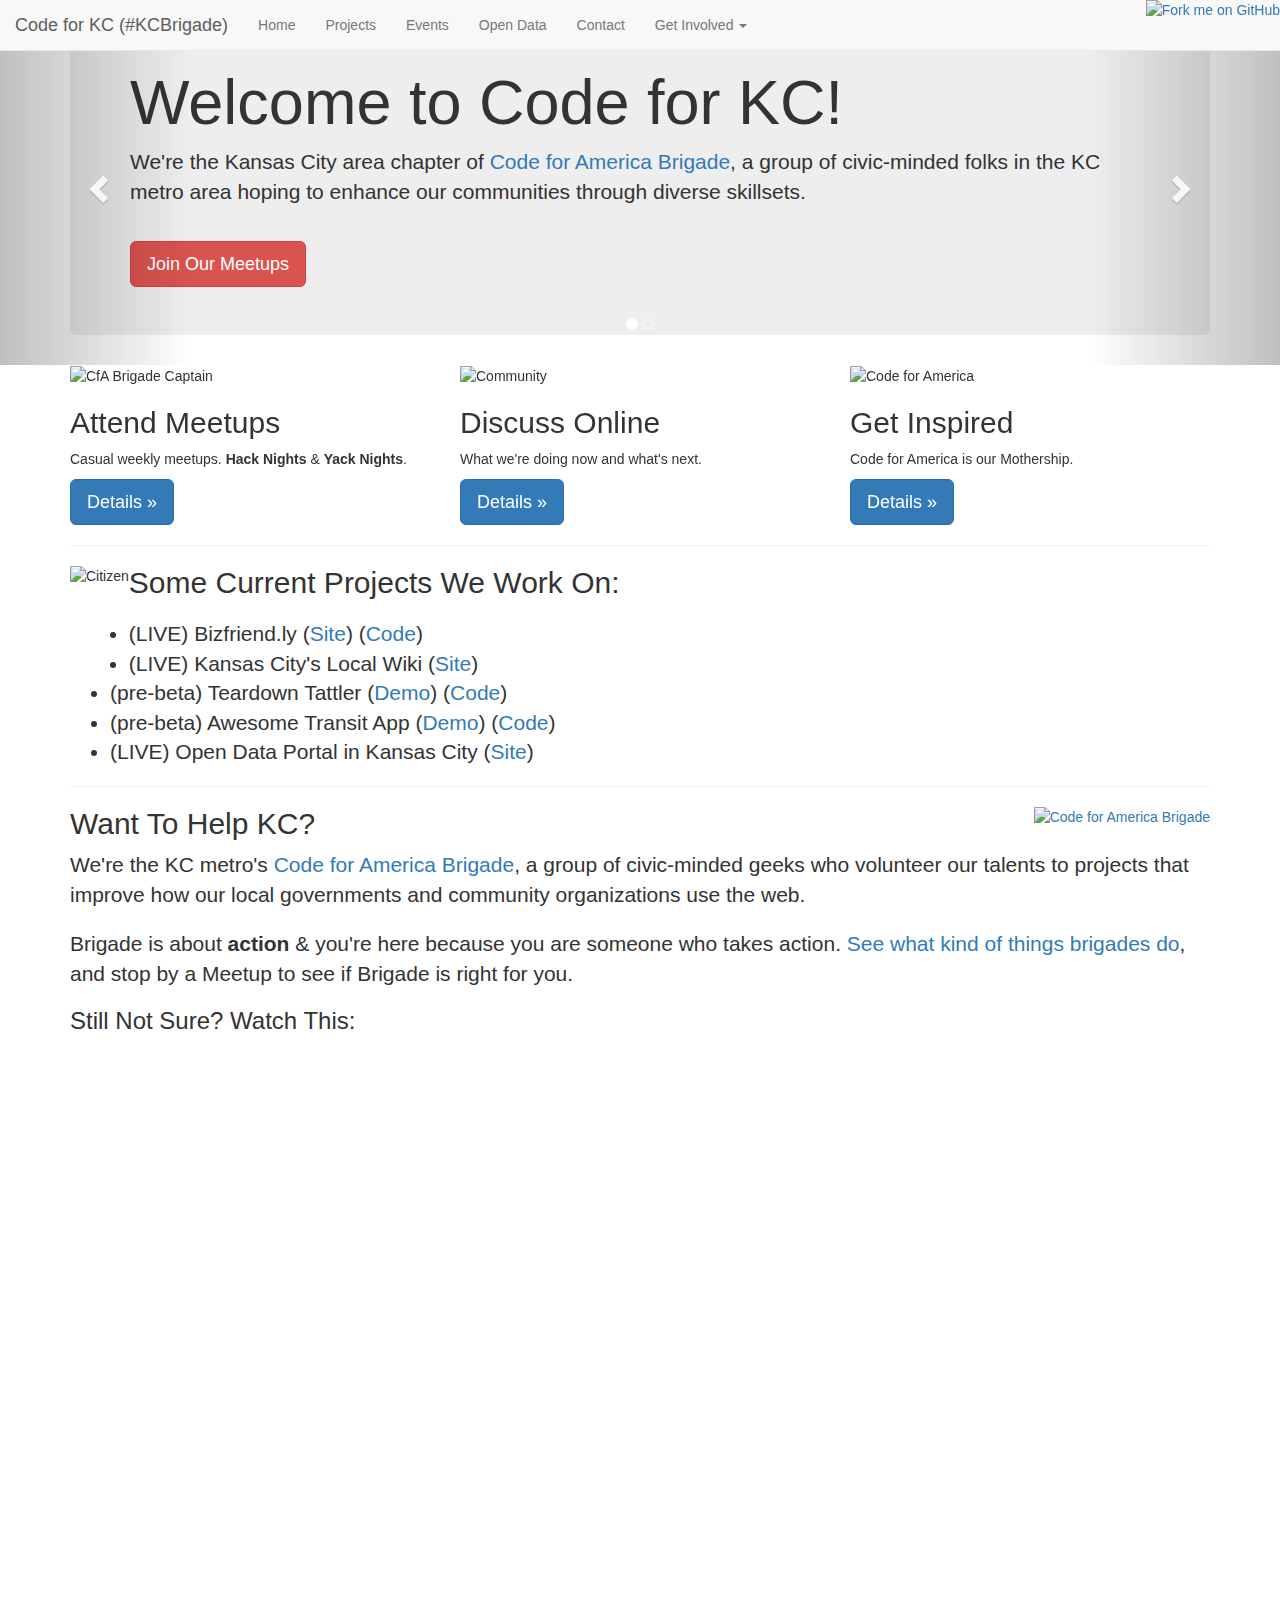
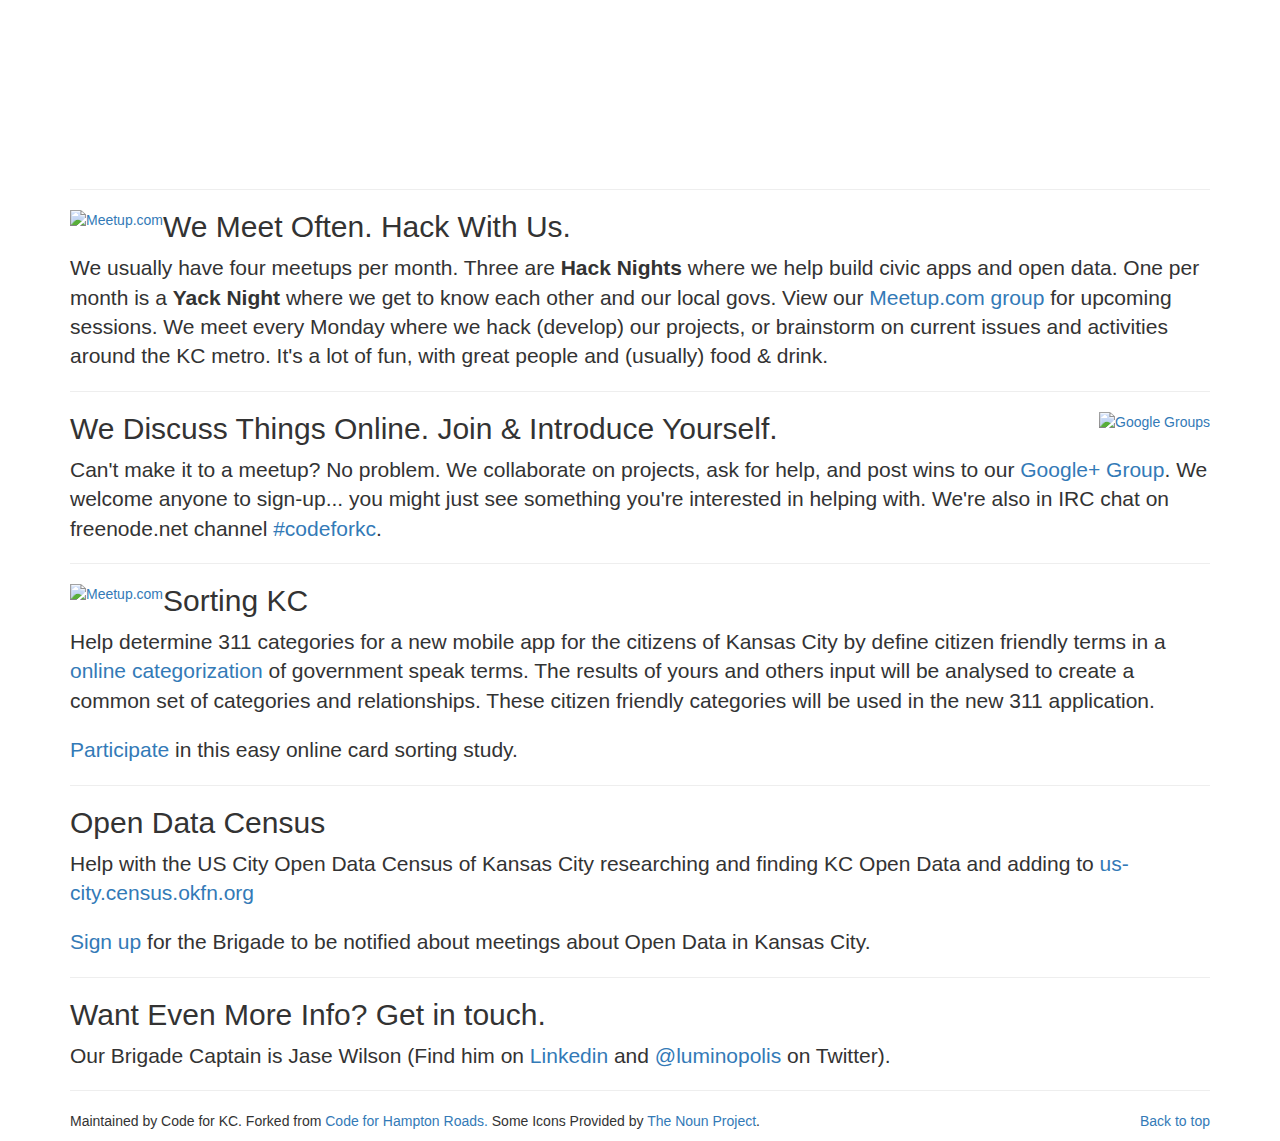
==== index.html @ 4183e601 "Reverted back to per NDoCH, kept Sorting KC and Open Data Census" ====
<!DOCTYPE html>
<html lang="en-US">
  <head>
    <meta charset="utf-8">
    <title>Code for Kansas City | A Code for America Brigade</title>
    <meta name="description" content="Kansas City locals helping KC area governments open their data and create meaningful apps">
    <link rel="shortcut icon" href="favicon.ico" />
    <link href="http://netdna.bootstrapcdn.com/bootstrap/3.0.2/css/bootstrap.min.css" rel="stylesheet">
    <link href="style.css" rel="stylesheet">
    <script src="http://code.jquery.com/jquery-1.9.1.min.js"></script>
    <script src="http://netdna.bootstrapcdn.com/bootstrap/3.0.2/js/bootstrap.min.js"></script>
    <meta name="viewport" content="width=device-width, initial-scale=1.0">
    <script src="fitvids.js"></script>
    <script>
      $(document).ready(function(){
        $("#cfa").fitVids();
      });
    </script>
    
    <script type="text/javascript">
      var _gaq = _gaq || [];
      var pluginUrl = 
      '//www.google-analytics.com/plugins/ga/inpage_linkid.js';
      _gaq.push(['_require', 'inpage_linkid', pluginUrl])
      _gaq.push(['_setAccount', 'abcde']);
      _gaq.push(['_setDomainName', 'codeforkansascity.org']);
      _gaq.push(['_trackPageview']);

      (function() {
        var ga = document.createElement('script'); ga.type = 'text/javascript'; ga.async = true;
        ga.src = ('https:' == document.location.protocol ? 'https://ssl' : 'http://www') + '.google-analytics.com/ga.js';
        var s = document.getElementsByTagName('script')[0]; s.parentNode.insertBefore(ga, s);
      })();
    </script>
    <!-- HTML5 shim, for IE6-8 support of HTML5 elements -->
    <!--[if lt IE 9]>
      <script src="http://html5shim.googlecode.com/svn/trunk/html5.js"></script>
    <![endif]-->
  </head>

  <body data-spy="scroll" data-target=".navbar">

    <!-- NAVBAR
    ================================================== -->
      <nav class="navbar navbar-default navbar-fixed-top" role="navigation">
        <!-- Brand and toggle get grouped for better mobile display -->
        <div class="navbar-header">
          <button type="button" class="navbar-toggle" data-toggle="collapse" data-target="#bs-example-navbar-collapse-1">
            <span class="sr-only">Toggle navigation</span>
            <span class="icon-bar"></span>
            <span class="icon-bar"></span>
            <span class="icon-bar"></span>
          </button>
          <a class="navbar-brand" href="#">Code for KC (#KCBrigade)</a>
        </div>

        <!-- Collect the nav links, forms, and other content for toggling -->
        <div class="collapse navbar-collapse" id="bs-example-navbar-collapse-1">
          <ul class="nav navbar-nav">
            <li><a href="#">Home</a></li>
            <li><a href="#projects">Projects</a></li>
            <li><a href="#meetup">Events</a></li>
            <li><a href="#odc">Open Data</a></li>
            <li><a href="#contact">Contact</a></li>
            <li class="dropdown">
              <a href="#" class="dropdown-toggle" data-toggle="dropdown">Get Involved <b class="caret"></b></a>
              <ul class="dropdown-menu">
                <li><a href="http://www.meetup.com/kcbrigade"><span class="glyphicon glyphicon-calendar"></span> At Meetups</a></li>
                <li><a href="https://plus.google.com/communities/100955515676911241506"><span class="glyphicon glyphicon-plus"></span> On Google+</a></li>
                <li><a href="http://webchat.freenode.net?channels=codeforkc&uio=d4"><span class="glyphicon glyphicon-transfer"></span> In #IRC</a></li>
                <li class="divider"></li>
                <li><a href="https://github.com/luminopolis"><span class="glyphicon glyphicon-tower"></span> Our Code</a></li>
                <!--
                <li class="divider"></li>
                list individual projects here <li><a href="#">Separated link</a></li>
                -->
              </ul>
            </li>
          </ul>
         
       <!--   <ul class="nav navbar-nav navbar-right">
            <li><a href="#">Link</a></li>
            <li class="dropdown">
              <a href="#" class="dropdown-toggle" data-toggle="dropdown">Dropdown <b class="caret"></b></a>
              <ul class="dropdown-menu">
                <li><a href="#">Action</a></li>
                <li><a href="#">Another action</a></li>
                <li><a href="#">Something else here</a></li>
                <li class="divider"></li>
                <li><a href="#">Separated link</a></li>
              </ul>
            </li>
          </ul>
        </div>-->
         <!-- /.navbar-collapse -->
      </nav>
    


  <!-- fork me banner, top right
  ================================================== -->

  <a class="forkme" href="https://github.com/luminopolis/codeforkc.org"><img style="position: absolute; top: 0; right: 0; border: 0; z-index: 10000;" src="https://s3.amazonaws.com/github/ribbons/forkme_right_gray_6d6d6d.png" alt="Fork me on GitHub"></a>



    <!-- Carousel - only using one at the moment
    ================================================== -->
    <div id="banner" class="carousel slide" data-ride="carousel" data-interval="10000">
       <!-- Indicators -->
       <ol class="carousel-indicators">
         <li data-target="#banner" data-slide-to="0" class="active"></li>
         <li data-target="#banner" data-slide-to="1"></li>
       </ol>

      <div class="carousel-inner">

        <div class="item active">
          <div class="container">
            <div class="jumbotron col-md-12">
              <h1>Welcome to Code for KC!</h1>
              <p class="lead">
                We're the Kansas City area chapter of <a target="_blank" href="http://brigade.codeforamerica.org">Code for America Brigade</a>, a group of civic-minded folks in the KC metro area hoping to enhance our communities through diverse skillsets.</p>
              <br />
              <a class="btn btn-danger btn-lg" href="http://www.meetup.com/kcbrigade">Join Our Meetups</a>
            </div>
          </div>
        </div>

      </div>
      <a class="left carousel-control" href="#banner" data-slide="prev">
        <span class="glyphicon glyphicon-chevron-left"></span>
      </a>
      <a class="right carousel-control" href="#banner" data-slide="next">
        <span class="glyphicon glyphicon-chevron-right"></span>
      </a>
    </div><!-- /.carousel -->

    
    
    <div class="container marketing clearleft">


    <!-- Marketing messaging and featurettes
    ================================================== -->
    <!-- Wrap the rest of the page in another container to center all the content. -->



      <!-- Three columns of text below the carousel -->
      <div class="row">
        
        <div class="col-sm-4">
          <img src="images/captain.png" alt="CfA Brigade Captain" />
          <h2>Attend Meetups</h2>
          <p>Casual weekly meetups. <strong>Hack Nights</strong> &amp; <strong>Yack Nights</strong>.</p>
          <a class="btn btn-primary btn-lg" href="#meetup">Details &raquo;</a>
        </div><!-- /.span4 -->

        <div class="col-sm-4">
          <img src="images/community.png" alt="Community" />
          <h2>Discuss Online</h2>
          <p>What we're doing now and what's next.</p>
          <a class="btn btn-primary btn-lg" href="#groups">Details &raquo;</a>
        </div><!-- /.span4 -->

        <div class="col-sm-4">
          <img src="images/cfa_logo_greyscale.png" alt="Code for America" />
          <h2>Get Inspired</h2>
          <p>Code for America is our Mothership. 
          </p>
          <a class="btn btn-primary btn-lg" href="#cfa">Details &raquo;</a>
        </div><!-- /.span4 -->
      </div><!-- /.row -->


      <!-- START THE FEATURETTES -->

        


      <div id="projects">
      <hr class="featurette-divider">

      <div class="featurette">
        <img class="featurette-image pull-left" style="padding-bottom: 75px" src="images/noun_project_756_citizen.png" alt="Citizen" name="projects" />
        <h2 class="featurette-heading">Some Current Projects We Work On:</h2>
        <p class="lead">
          <ul class="lead">
            <li>
              (LIVE) Bizfriend.ly
              (<a href="http://bizfriend.ly/">Site</a>)
            (<a href="https://github.com/codeforamerica/bizfriendly-web">Code</a>)</li>
            <li>
              (LIVE) Kansas City's Local Wiki
              (<a href="http://wikikc.org/">Site</a>)</li>      
            <li>
              (pre-beta) Teardown Tattler
              (<a href="http://teardowntattler.com">Demo</a>)
              (<a href="https://github.com/luminopolis/teardown-tattler">Code</a>)</li>
            <li>
              (pre-beta) Awesome Transit App
              (<a href="http://look.itsab.us:8080/">Demo</a>)
              (<a href="#">Code</a>)</li>  
            <li>
              (LIVE) Open Data Portal in Kansas City
              (<a href="http://data.kcmo.org">Site</a>)</li>
          </ul>
        </p>
      </div>
    </div>

    <div id="cfa">
      
      <hr class="featurette-divider">

      <div class="featurette">
        <a href="http://brigade.codeforamerica.org/">
          <img name="cfa" class="featurette-image pull-right" src="images/cfa_brigade_logo.png" alt="Code for America Brigade" />
        </a>
        <h2 class="featurette-heading">Want To Help KC?</h2>
        <p class="lead">We're the KC metro's <a href="http://brigade.codeforamerica.org/">Code for America Brigade</a>,
         a group of civic-minded geeks who volunteer our talents to projects that improve how our local governments and community organizations use the web.
          </p>
          
            <p class="lead">Brigade is about <strong>action</strong> &amp; you're here because you are someone who takes action.
            <a href="http://brigade.codeforamerica.org/pages/activities">See what kind of things brigades do</a>, and stop by a Meetup to see if Brigade is right for you.</a></p>
          <h3>Still Not Sure? Watch This:</h3>
          <iframe width="1280" height="720" src="//www.youtube.com/embed/n4EhJ898r-k" frameborder="0" allowfullscreen></iframe>
      </div>
    </div>

    <div id="meetup">
      
      <hr class="featurette-divider">

      <div class="featurette">
        <a href="http://www.meetup.com/kcbrigade">
          <img name="meetup" class="featurette-image pull-left" src="images/meetup.jpg" alt="Meetup.com" />
          </a>
          <!--<iframe width="225" height="570" src="http://meetu.ps/24X1wF" frameborder="0"></iframe>-->
        <h2 class="featurette-heading">We Meet Often. <span class="muted">Hack With Us.</span></h2>
        
  
        <p class="lead">We usually have four meetups per month. Three are <strong>Hack Nights</strong> where we help build civic apps and open data. One per month is a <strong>Yack Night</strong> where we get to know each other and our local govs. View our <a href="http://www.meetup.com/kcbrigade">
          Meetup.com group</a> for upcoming sessions. We meet every
          Monday where we hack (develop) our projects,
          or brainstorm on current issues and activities around the KC metro. It's a lot of fun, with great people and (usually) food &amp; drink.</p>
      </div>
    </div>
      
      
    <div id="groups">
      <hr class="featurette-divider">

      <div class="featurette">
        <a href="https://groups.google.com/a/codeforamerica.org/forum/#!forum/c4hrva">
          <img name="groups" class="featurette-image pull-right" src="images/google_groups.png" alt="Google Groups" />
        </a>
        <h2 class="featurette-heading">We Discuss Things Online. <span class="muted">Join &amp; Introduce Yourself.</span></h2>
        <p class="lead">
          Can't make it to a meetup?  No problem. We collaborate on projects, ask for help, and post wins
          to our <a href="https://plus.google.com/communities/100955515676911241506">Google+ Group</a>. We welcome anyone to sign-up... you might just see something you're interested in helping with. We're also in IRC chat on freenode.net channel <a href="http://webchat.freenode.net?channels=codeforkc&uio=d4">#codeforkc</a>.</p>
      </div>
    </div>
   


    <div id="sortingkc">
      <hr class="featurette-divider">
      <div class="featurette">

        <a href="https://452de9a.optimalworkshop.com/optimalsort/h175u237-0">
          <img name="meetup" class="featurette-image pull-left" src="images/sortingkc.png" alt="Meetup.com" />
	</a>

        <h2 class="featurette-heading">Sorting KC</h2>

           <p class="lead">
Help determine 311 categories for a new mobile app for the citizens of Kansas City by 
define citizen friendly terms in a 
           <a href="https://452de9a.optimalworkshop.com/optimalsort/h175u237-0">online categorization</a> 
           of government speak terms.  
           The results of yours and others input will be analysed to create a common set of categories and relationships.
           These citizen friendly categories will be used in the new 311 application.</p>

           <p class="lead"><a href="https://452de9a.optimalworkshop.com/optimalsort/h175u237-0">Participate</a> 
           in this easy online card sorting study.</p>

      </div>
    </div>
 
    <div id="odc">
      <hr class="featurette-divider">

      <div class="featurette">
        <h2 class="featurette-heading">Open Data Census</h2>
	<p class="lead">Help with the US City Open Data Census of Kansas City researching and finding KC Open Data and adding to 
	<a href="http://us-city.census.okfn.org">us-city.census.okfn.org</a></p>
	<p class="lead"><a href="http://www.meetup.com/kcbrigade">Sign up</a> for the Brigade to be notified about meetings about Open Data in Kansas City.</p>
      </div>
    </div>

    <div id="contact">
      <hr class="featurette-divider">

      <div class="featurette">
        <img name="contact" class="featurette-image pull-right" src="">
        <h2 class="featurette-heading">Want Even More Info? <span class="muted">Get in touch.</span></h2>
        <p class="lead">Our Brigade Captain is Jase Wilson (Find him on <a href="http://linkedin.com/in/luminopolis">Linkedin</a> and <a href="https://twitter.com/luminopolis">@luminopolis</a> on Twitter).</p>
      </div>
    </div>

      <hr class="featurette-divider">

      <!-- /END THE FEATURETTES -->


      <!-- FOOTER -->
      <footer>
        <p class="pull-right"><a href="#">Back to top</a></p>
        <p>Maintained by Code for KC. Forked from <a href="http://codeforhamptonroads.org">Code for Hampton Roads.</a> Some Icons Provided by <a href="http://thenounproject.com">The Noun Project</a>.</p>
      </footer>

    </div><!-- /.container -->
  </body>
<script src="bootstrap-tooltip.js"></script>
<script>  	

  $(document).ready(function(){

    //GLOBAL VARIABLES HERE//
    var apiKey = "2ac783a2a6ae44852301b2d5672",
        meetupGroupUrl = "KCBrigade";

    var memberList = new Array();

    //get the next event
    $.getJSON("http://api.meetup.com/2/events?status=upcoming&order=time&limited_events=False&group_urlname=" + meetupGroupUrl+ "&desc=false&offset=0&format=json&page=20&fields=&sig_id=7997287&sig=1e967902e7837fbd5625d4397b299dc608a6943d&callback=?",function(upcomingData) { 

      eventTime = upcomingData.results[0].time - 900000;  //checkins display 15 minutes ahead of time.
      currentTime = new Date().getTime();
      //currentTime = eventTime + 1 //testing value
      if (upcomingData.results[0].duration) {
        eventEndTime = eventTime + upcomingData.results[0].duration;  //if a specific end time is set for the given event, it is used.
      } else {
        eventEndTime = eventTime + 60000*60*3; //else, the event is assumed to be three hours long.
      }

      eventId = upcomingData.results[0].id;
      //eventId = "113850802";

      if (currentTime >= eventTime && currentTime < eventEndTime) { 
 
        var memberbox = "<div class='memberbox'></div>";
        $(".carousel-caption").append(memberbox);
        $(".memberbox").hide();

      function showThumbnails() {
        
        //get the checkin data for the next event
        $.getJSON("https://api.meetup.com/2/checkins?key="+apiKey+"&sign=true&event_id="+eventId+"&page=20&callback=?",function(checkinData) {

            howMany = checkinData.meta.count;

            if (howMany === 0) {

              $(".memberbox").html("<h2>Nobody has checked in yet.</h2>");
              $(".memberbox").slideDown();          
 
            } else if (howMany >= 1) {

              $.each(checkinData.results, function(i,checkinData) {

                $.getJSON("https://api.meetup.com/2/member/"+checkinData.member_id+"?key="+apiKey+"&&sign=true&page=20&callback=?", function(memberData) { 
                    
                    var memberName = memberData.name,
                        toolTips = "<a class='tip' href='#' data-toggle='tooltip' data-placement='bottom' data-original-title='"+memberData.name+"'>", 
                        memberPix  = memberData.photo.thumb_link,
                        memberThumb = toolTips +"<img class='pix-thumb' src='"+memberPix+"' alt='"+ memberData.name +"'/></a>";
                    
                    if (memberList.indexOf(memberName) === -1) {
                        
                        memberList.push(memberName);
                        $(memberThumb).appendTo($(".memberbox"));
                        console.log(memberList);

                    } else {
                      //do nothing
                    } 
                                      
                    $('.tip').tooltip();

                });

              });

              //event information  
              $.getJSON("https://api.meetup.com/2/events?key="+apiKey+"&sign=true&event_id="+eventId+"&page=20&callback=?", function(eventData) { 

                  var eventName = eventData.results[0].name,
                    eventLocation = eventData.results[0].venue.name,
                    eventStAddress = eventData.results[0].venue.address_1,
                    eventCity = eventData.results[0].venue.city,
                    eventState = eventData.results[0].venue.state,
                    eventURL = eventData.results[0].event_url;
                    
                $(window).load(function(){
                  var memberCount = memberList.length,
                      eventCheckin = "<p id='checkins'>"+memberCount+" Civic Hackers are checked in at <a href='http://maps.google.com/maps?q="+eventStAddress+" "+eventCity+" "+eventState+"'>"+eventLocation+"</a> for <a href='"+eventURL+"'>"+eventName+"</a>.</p>";
                  $(eventCheckin).appendTo($(".memberbox"));
                  $(".memberbox").slideDown();

                });

              });            
              
            }

          });
      
      }

      showThumbnails();

      console.log(memberList);
      console.log(memberList.length);

      } else {
        console.log("Nothing to see here.");
      }

      });

    });

</script>
</html>
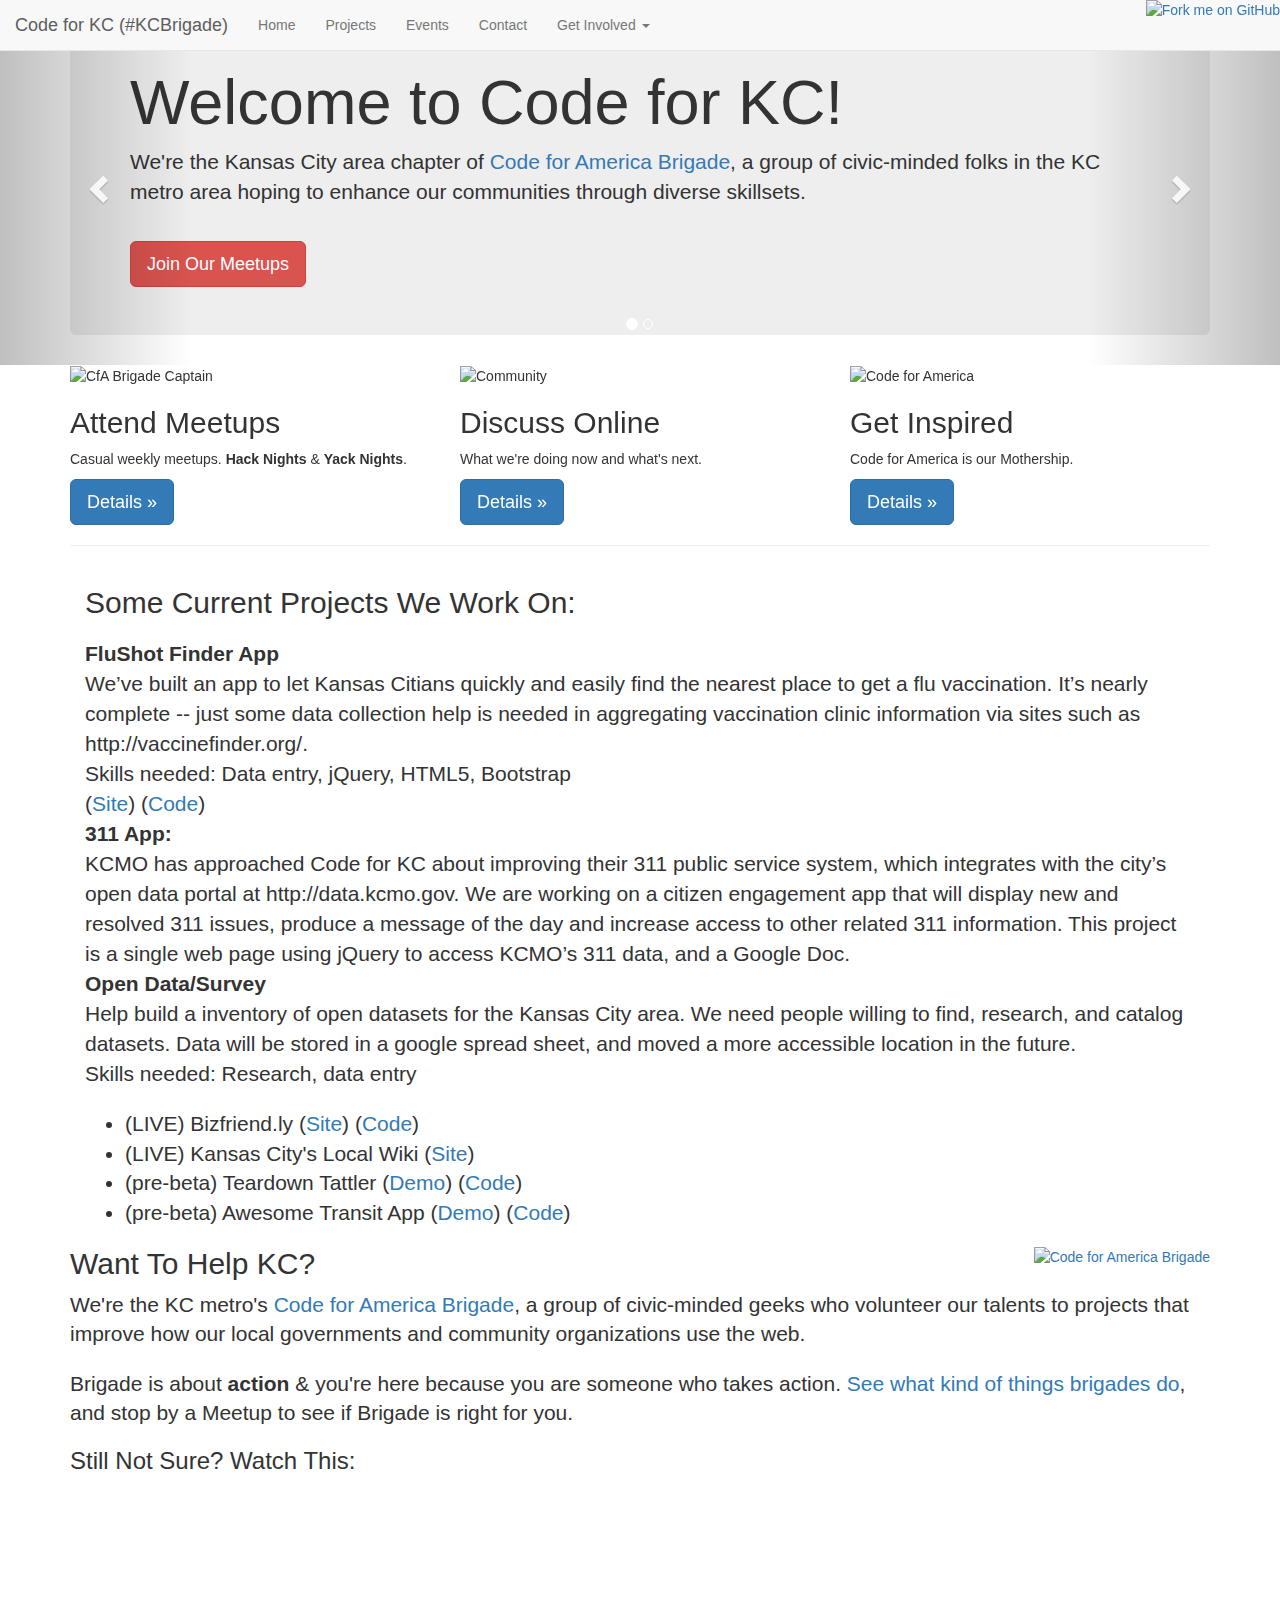
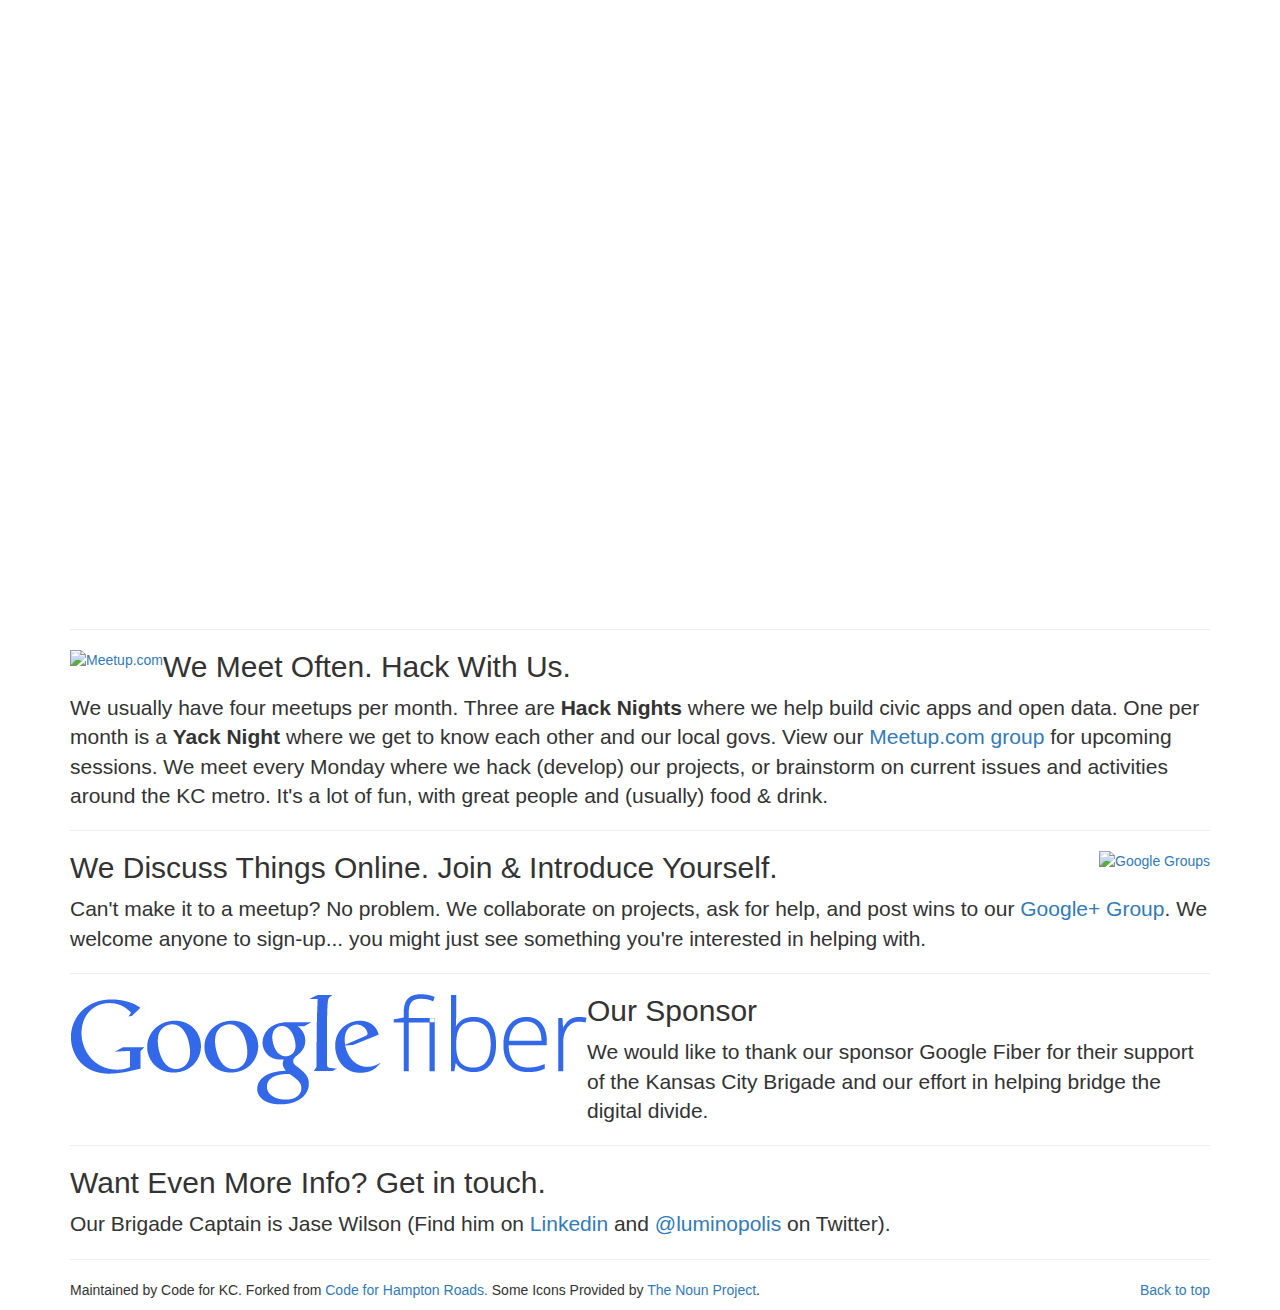
==== commit 3b095291: "Worked on projects and added Google Fiber to a new Sponsor section" ====
--- a/index.html
+++ b/index.html
@@ -1,6 +1,7 @@
 <!DOCTYPE html>
 <html lang="en-US">
   <head>
+  <!-- Pauls change -->
     <meta charset="utf-8">
     <title>Code for Kansas City | A Code for America Brigade</title>
     <meta name="description" content="Kansas City locals helping KC area governments open their data and create meaningful apps">
@@ -60,7 +61,6 @@
             <li><a href="#">Home</a></li>
             <li><a href="#projects">Projects</a></li>
             <li><a href="#meetup">Events</a></li>
-            <li><a href="#odc">Open Data</a></li>
             <li><a href="#contact">Contact</a></li>
             <li class="dropdown">
               <a href="#" class="dropdown-toggle" data-toggle="dropdown">Get Involved <b class="caret"></b></a>
@@ -183,32 +183,65 @@
       <hr class="featurette-divider">
 
       <div class="featurette">
-        <img class="featurette-image pull-left" style="padding-bottom: 75px" src="images/noun_project_756_citizen.png" alt="Citizen" name="projects" />
+        <div class="col-sm-12">
         <h2 class="featurette-heading">Some Current Projects We Work On:</h2>
-        <p class="lead">
-          <ul class="lead">
-            <li>
-              (LIVE) Bizfriend.ly
-              (<a href="http://bizfriend.ly/">Site</a>)
-            (<a href="https://github.com/codeforamerica/bizfriendly-web">Code</a>)</li>
-            <li>
-              (LIVE) Kansas City's Local Wiki
-              (<a href="http://wikikc.org/">Site</a>)</li>      
-            <li>
-              (pre-beta) Teardown Tattler
-              (<a href="http://teardowntattler.com">Demo</a>)
-              (<a href="https://github.com/luminopolis/teardown-tattler">Code</a>)</li>
-            <li>
-              (pre-beta) Awesome Transit App
-              (<a href="http://look.itsab.us:8080/">Demo</a>)
-              (<a href="#">Code</a>)</li>  
-            <li>
-              (LIVE) Open Data Portal in Kansas City
-              (<a href="http://data.kcmo.org">Site</a>)</li>
-          </ul>
-        </p>
-      </div>
-    </div>
+	
+          <p class="lead">
+            <dl class="lead">
+		<dt>FluShot Finder App</dt>
+                <dd>We’ve built an app to let Kansas Citians quickly and easily find the                      
+                   nearest place to get a flu vaccination. It’s nearly complete -- just some data collection help is
+                   needed in aggregating vaccination clinic information via sites such as http://vaccinefinder.org/.<br />
+                   Skills needed: Data entry, jQuery, HTML5, Bootstrap<br />
+                   (<a href="http://hot.codeforkc.org">Site</a>)
+                   (<a href="https://github.com/codeforkansascity/flushots2013">Code</a>)
+                </dd>
+
+                <dt>311 App:</dt><dd> KCMO has approached Code for KC about improving their 311
+                   public service system, which integrates with the city’s open data
+                   portal at http://data.kcmo.gov. We are working on a citizen engagement
+                   app that will display new and resolved 311 issues, produce a message
+                   of the day and increase access to other related 311 information.
+                   This project is a single web page using jQuery to access KCMO’s 311
+                   data, and a Google Doc.</dd>
+		<dt>Open Data/Survey</dt>
+                   <dd>Help build a inventory of open datasets for the Kansas City area.
+                       We need people willing to find, research, and catalog datasets.
+                       Data will be stored in a google spread sheet, and moved a more
+                       accessible location in the future.<br />
+                       Skills needed: Research, data entry </dd>
+                <dt>
+
+            </dl>
+                  
+            <ul class="lead">
+
+              <li>
+                (LIVE) Bizfriend.ly
+                (<a href="http://bizfriend.ly/">Site</a>)
+              (<a href="https://github.com/codeforamerica/bizfriendly-web">Code</a>)</li>
+              <li>
+                (LIVE) Kansas City's Local Wiki
+                (<a href="http://wikikc.org/">Site</a>)</li>      
+              <li>
+                (pre-beta) Teardown Tattler
+                (<a href="http://teardowntattler.com">Demo</a>)
+                (<a href="https://github.com/luminopolis/teardown-tattler">Code</a>)</li>
+              <li>
+                (pre-beta) Awesome Transit App
+                (<a href="http://look.itsab.us:8080/">Demo</a>)
+                (<a href="#">Code</a>)</li>  
+            </ul>
+	</div>
+<!--
+        <div class="col-sm-6">
+          <h2 class="featurette-heading">Or help on Other Projects:</h2>
+          <iframe src="http://codeforamerica.org/geeks/civicissues/widget?labels=help wanted,enhancement" width="100%" height="600" frameBorder="0"></iframe>
+	</div>
+-->
+      </div>
+    </div>
+
 
     <div id="cfa">
       
@@ -260,46 +293,23 @@
         <h2 class="featurette-heading">We Discuss Things Online. <span class="muted">Join &amp; Introduce Yourself.</span></h2>
         <p class="lead">
           Can't make it to a meetup?  No problem. We collaborate on projects, ask for help, and post wins
-          to our <a href="https://plus.google.com/communities/100955515676911241506">Google+ Group</a>. We welcome anyone to sign-up... you might just see something you're interested in helping with. We're also in IRC chat on freenode.net channel <a href="http://webchat.freenode.net?channels=codeforkc&uio=d4">#codeforkc</a>.</p>
+          to our <a href="https://plus.google.com/communities/100955515676911241506">Google+ Group</a>. We welcome anyone to sign-up... you might just see something you're interested in helping with.  </p>
       </div>
     </div>
    
 
-
-    <div id="sortingkc">
-      <hr class="featurette-divider">
-      <div class="featurette">
-
-        <a href="https://452de9a.optimalworkshop.com/optimalsort/h175u237-0">
-          <img name="meetup" class="featurette-image pull-left" src="images/sortingkc.png" alt="Meetup.com" />
-	</a>
-
-        <h2 class="featurette-heading">Sorting KC</h2>
-
-           <p class="lead">
-Help determine 311 categories for a new mobile app for the citizens of Kansas City by 
-define citizen friendly terms in a 
-           <a href="https://452de9a.optimalworkshop.com/optimalsort/h175u237-0">online categorization</a> 
-           of government speak terms.  
-           The results of yours and others input will be analysed to create a common set of categories and relationships.
-           These citizen friendly categories will be used in the new 311 application.</p>
-
-           <p class="lead"><a href="https://452de9a.optimalworkshop.com/optimalsort/h175u237-0">Participate</a> 
-           in this easy online card sorting study.</p>
-
-      </div>
-    </div>
- 
-    <div id="odc">
-      <hr class="featurette-divider">
-
-      <div class="featurette">
-        <h2 class="featurette-heading">Open Data Census</h2>
-	<p class="lead">Help with the US City Open Data Census of Kansas City researching and finding KC Open Data and adding to 
-	<a href="http://us-city.census.okfn.org">us-city.census.okfn.org</a></p>
-	<p class="lead"><a href="http://www.meetup.com/kcbrigade">Sign up</a> for the Brigade to be notified about meetings about Open Data in Kansas City.</p>
-      </div>
-    </div>
+    <div id="sponsors">
+      <hr class="featurette-divider">
+
+      <div class="featurette">
+          <img name="groups" class="featurette-image pull-left" src="images/google-fiber.png" alt="Google Fiber Logo" />
+        <h2 class="featurette-heading">Our Sponsor</h2>
+        <p class="lead">
+	   We would like to thank our sponsor Google Fiber for their support of the Kansas City Brigade and our effort in helping bridge the digital divide.
+      </div>
+    </div>
+   
+
 
     <div id="contact">
       <hr class="featurette-divider">
